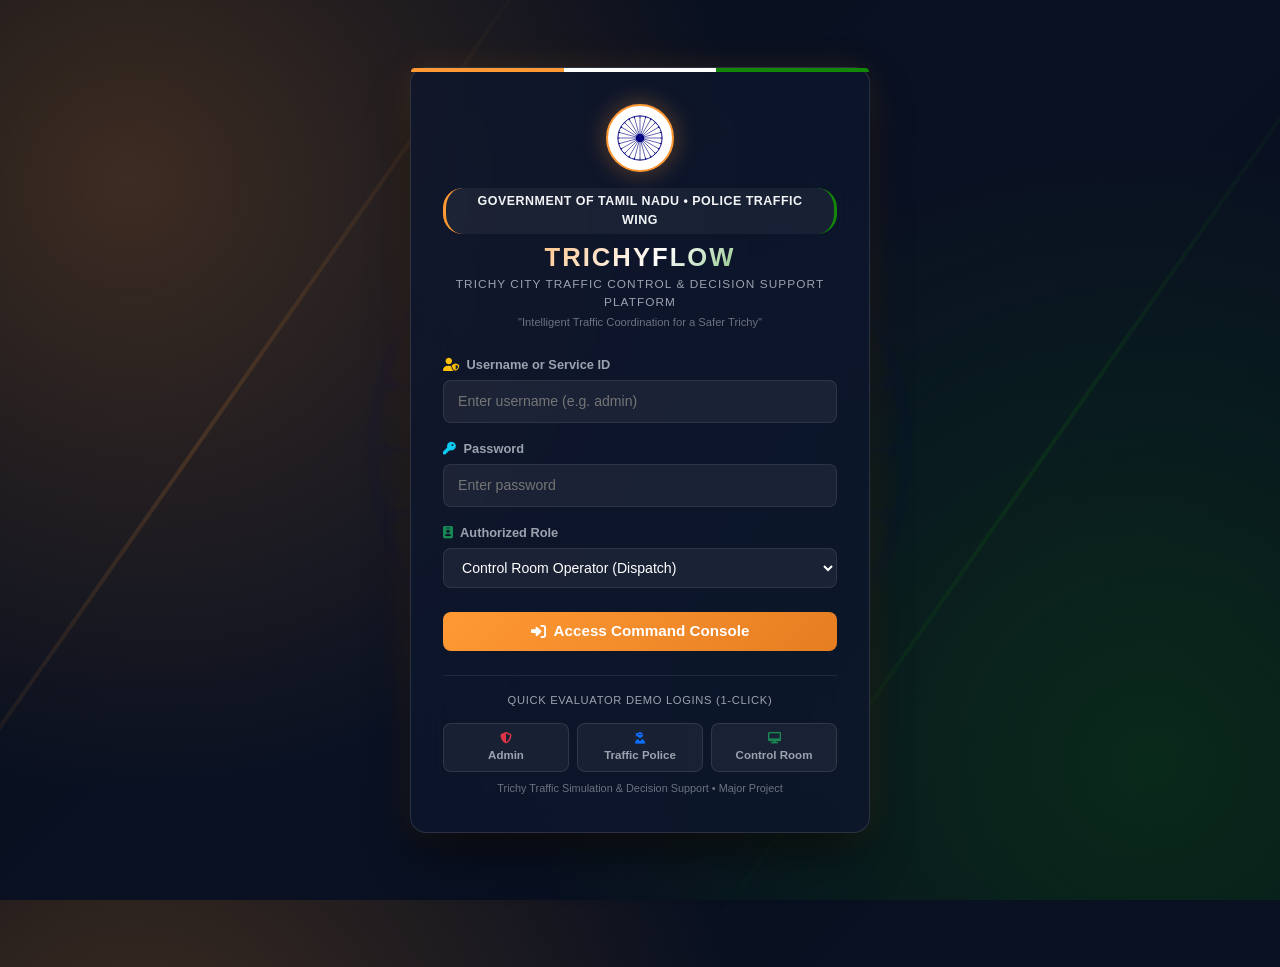
==== backend/src/main/resources/static/index.html @ 60793284 "Initial commit: TrichyFlow Intelligent City Traffic Coordination & Emergency Response Platform" ====
<!DOCTYPE html>
<html lang="en">
<head>
  <meta charset="UTF-8">
  <meta name="viewport" content="width=device-width, initial-scale=1.0">
  <title>TRICHYFLOW — Trichy City Traffic Control Command Centre</title>
  <!-- Bootstrap 5 CSS -->
  <link href="https://cdn.jsdelivr.net/npm/bootstrap@5.3.2/dist/css/bootstrap.min.css" rel="stylesheet">
  <!-- Font Awesome Icons -->
  <link rel="stylesheet" href="https://cdnjs.cloudflare.com/ajax/libs/font-awesome/6.4.2/css/all.min.css">
  <!-- Custom CSS -->
  <link rel="stylesheet" href="css/animations.css">
  <link rel="stylesheet" href="css/main.css">
  <style>
    /* Full-screen Indian Tricolour Background */
    body.login-page {
      background: radial-gradient(circle at 10% 20%, rgba(255, 153, 51, 0.22) 0%, transparent 45%),
                  radial-gradient(circle at 90% 85%, rgba(19, 136, 8, 0.22) 0%, transparent 45%),
                  linear-gradient(135deg, #050C1A 0%, #0A1122 50%, #060E1E 100%);
      min-height: 100vh;
      display: flex;
      align-items: center;
      justify-content: center;
      position: relative;
      overflow: hidden;
    }

    /* Ambient Road Flow Lights */
    .road-light-beam-1 {
      position: absolute;
      top: -20%;
      left: 15%;
      width: 4px;
      height: 140%;
      background: linear-gradient(180deg, transparent, var(--saffron), transparent);
      opacity: 0.15;
      transform: rotate(35deg);
      animation: floatParticles 8s ease-in-out infinite;
    }

    .road-light-beam-2 {
      position: absolute;
      bottom: -20%;
      right: 18%;
      width: 4px;
      height: 140%;
      background: linear-gradient(180deg, transparent, var(--india-green), transparent);
      opacity: 0.15;
      transform: rotate(35deg);
      animation: floatParticles 10s ease-in-out infinite reverse;
    }

    /* Subtle Rotating Ashoka Chakra in Center Background */
    .background-chakra {
      position: absolute;
      width: 580px;
      height: 580px;
      opacity: 0.04;
      pointer-events: none;
      z-index: 1;
      top: 50%;
      left: 50%;
      margin-top: -290px;
      margin-left: -290px;
    }

    /* Glassmorphism Login Container */
    .login-box {
      width: 100%;
      max-width: 460px;
      background: rgba(14, 22, 44, 0.82);
      backdrop-filter: blur(20px);
      -webkit-backdrop-filter: blur(20px);
      border: 1px solid rgba(255, 255, 255, 0.12);
      border-radius: 16px;
      padding: 36px 32px;
      box-shadow: 0 25px 50px -12px rgba(0, 0, 0, 0.7), 0 0 35px rgba(255, 153, 51, 0.12);
      position: relative;
      z-index: 10;
      animation: fadeInDown 0.6s cubic-bezier(0.16, 1, 0.3, 1) forwards;
    }

    .login-crest {
      width: 68px;
      height: 68px;
      margin: 0 auto 16px;
      background: #ffffff;
      border-radius: 50%;
      display: flex;
      align-items: center;
      justify-content: center;
      box-shadow: 0 0 24px var(--saffron-glow);
      border: 2px solid var(--saffron);
    }

    .demo-buttons-grid {
      display: grid;
      grid-template-columns: repeat(3, 1fr);
      gap: 8px;
      margin-top: 14px;
    }

    .demo-credential-btn {
      background: rgba(255, 255, 255, 0.05);
      border: 1px solid rgba(255, 255, 255, 0.1);
      color: #9CA3AF;
      border-radius: 8px;
      padding: 6px 4px;
      font-size: 0.72rem;
      text-align: center;
      cursor: pointer;
      transition: all 0.2s;
    }

    .demo-credential-btn:hover {
      background: rgba(255, 153, 51, 0.15);
      border-color: var(--saffron);
      color: #fff;
    }
  </style>
</head>
<body class="login-page">

  <!-- Ambient Light Beams -->
  <div class="road-light-beam-1"></div>
  <div class="road-light-beam-2"></div>

  <!-- Subtle Rotating Ashoka Chakra Background -->
  <div class="background-chakra animate-chakra">
    <img src="assets/images/ashoka_chakra.svg" alt="Ashoka Chakra" style="width: 100%; height: 100%;">
  </div>

  <div class="login-box">
    <!-- Tricolour Top Accent -->
    <div class="tricolour-bar" style="position: absolute; top: 0; left: 0; border-radius: 16px 16px 0 0;"></div>

    <div class="text-center mb-4">
      <div class="login-crest">
        <img src="assets/images/ashoka_chakra.svg" alt="Emblem" style="width: 48px; height: 48px;" class="animate-chakra-fast">
      </div>
      <div class="tricolour-pill mb-2">Government of Tamil Nadu • Police Traffic Wing</div>
      <h3 style="font-weight: 900; letter-spacing: 0.08em; margin: 0; font-size: 1.6rem;" class="brand-title">TRICHYFLOW</h3>
      <div style="font-size: 0.74rem; letter-spacing: 0.09em; color: #9CA3AF; text-transform: uppercase; margin-top: 4px;">
        Trichy City Traffic Control & Decision Support Platform
      </div>
      <div style="font-size: 0.7rem; color: #6B7280; margin-top: 2px;">
        "Intelligent Traffic Coordination for a Safer Trichy"
      </div>
    </div>

    <!-- Error message alert -->
    <div id="loginError" class="alert alert-danger py-2 px-3 mb-3 text-center" style="display: none; font-size: 0.8rem; background: rgba(239, 68, 68, 0.18); border-color: #ef4444; color: #fca5a5;"></div>

    <form id="loginForm">
      <div class="form-group mb-3">
        <label class="form-label"><i class="fa fa-user-shield text-warning me-1"></i> Username or Service ID</label>
        <input type="text" id="username" class="form-control-trichy" placeholder="Enter username (e.g. admin)" required>
      </div>

      <div class="form-group mb-3">
        <label class="form-label"><i class="fa fa-key text-info me-1"></i> Password</label>
        <input type="password" id="password" class="form-control-trichy" placeholder="Enter password" required>
      </div>

      <div class="form-group mb-4">
        <label class="form-label"><i class="fa fa-id-badge text-success me-1"></i> Authorized Role</label>
        <select id="roleSelect" class="form-control-trichy" required>
          <option value="ADMIN">System Administrator (Commissioner)</option>
          <option value="TRAFFIC_POLICE">Traffic Police (Field Operations)</option>
          <option value="CONTROL_ROOM" selected>Control Room Operator (Dispatch)</option>
        </select>
      </div>

      <button type="submit" class="btn-primary-trichy w-100 justify-content-center py-2" style="font-size: 0.95rem;">
        <i class="fa fa-sign-in-alt"></i> Access Command Console
      </button>
    </form>

    <!-- Preset Demo Logins for Instant College Evaluation -->
    <div class="mt-4 pt-3 border-top" style="border-color: rgba(255, 255, 255, 0.08) !important;">
      <div class="text-center" style="font-size: 0.7rem; color: #9CA3AF; text-transform: uppercase; letter-spacing: 0.06em;">
        Quick Evaluator Demo Logins (1-Click)
      </div>
      <div class="demo-buttons-grid">
        <button class="demo-credential-btn" data-user="admin" data-pass="admin123" data-role="ADMIN">
          <i class="fa fa-shield-alt text-danger"></i><br><b>Admin</b>
        </button>
        <button class="demo-credential-btn" data-user="police" data-pass="police123" data-role="TRAFFIC_POLICE">
          <i class="fa fa-user-ninja text-primary"></i><br><b>Traffic Police</b>
        </button>
        <button class="demo-credential-btn" data-user="control" data-pass="control123" data-role="CONTROL_ROOM">
          <i class="fa fa-desktop text-success"></i><br><b>Control Room</b>
        </button>
      </div>
      <div class="text-center mt-2" style="font-size: 0.68rem; color: #6B7280;">
        Trichy Traffic Simulation & Decision Support • Major Project
      </div>
    </div>
  </div>

  <!-- Scripts -->
  <script src="js/api.js"></script>
  <script src="js/auth.js"></script>
  <script>
    document.addEventListener('DOMContentLoaded', () => {
      AuthManager.initLogin();
    });
  </script>
</body>
</html>
---- backend/src/main/resources/static/css/animations.css ----
/* ==============================================================================
   TRICHYFLOW Animations: Indian Tricolour Flow, Ashoka Chakra, Traffic Dynamics
   ============================================================================== */

@keyframes chakraRotate {
  from {
    transform: rotate(0deg);
  }
  to {
    transform: rotate(360deg);
  }
}

@keyframes tricolourFlow {
  0% {
    background-position: 0% 50%;
  }
  50% {
    background-position: 100% 50%;
  }
  100% {
    background-position: 0% 50%;
  }
}

@keyframes floatParticles {
  0% {
    transform: translateY(0px) translateX(0px);
    opacity: 0.3;
  }
  50% {
    transform: translateY(-25px) translateX(15px);
    opacity: 0.8;
  }
  100% {
    transform: translateY(0px) translateX(0px);
    opacity: 0.3;
  }
}

@keyframes roadLightFlow {
  0% {
    stroke-dashoffset: 200;
  }
  100% {
    stroke-dashoffset: 0;
  }
}

@keyframes pulseGlowRed {
  0% {
    box-shadow: 0 0 0 0 rgba(239, 68, 68, 0.7);
  }
  70% {
    box-shadow: 0 0 0 15px rgba(239, 68, 68, 0);
  }
  100% {
    box-shadow: 0 0 0 0 rgba(239, 68, 68, 0);
  }
}

@keyframes pulseGlowBlue {
  0% {
    box-shadow: 0 0 0 0 rgba(59, 130, 246, 0.8);
  }
  70% {
    box-shadow: 0 0 0 18px rgba(59, 130, 246, 0);
  }
  100% {
    box-shadow: 0 0 0 0 rgba(59, 130, 246, 0);
  }
}

@keyframes pulseGlowGreen {
  0% {
    box-shadow: 0 0 0 0 rgba(16, 185, 129, 0.7);
  }
  70% {
    box-shadow: 0 0 0 12px rgba(16, 185, 129, 0);
  }
  100% {
    box-shadow: 0 0 0 0 rgba(16, 185, 129, 0);
  }
}

@keyframes greenCorridorDash {
  to {
    stroke-dashoffset: -40;
  }
}

@keyframes emergencyFlash {
  0%, 100% {
    background-color: rgba(220, 38, 38, 0.2);
    border-color: #ef4444;
  }
  50% {
    background-color: rgba(30, 58, 138, 0.2);
    border-color: #3b82f6;
  }
}

@keyframes slideInRight {
  from {
    transform: translateX(120%);
    opacity: 0;
  }
  to {
    transform: translateX(0);
    opacity: 1;
  }
}

@keyframes fadeInDown {
  from {
    transform: translateY(-20px);
    opacity: 0;
  }
  to {
    transform: translateY(0);
    opacity: 1;
  }
}

.animate-chakra {
  animation: chakraRotate 60s linear infinite;
}

.animate-chakra-fast {
  animation: chakraRotate 20s linear infinite;
}

.pulse-red {
  animation: pulseGlowRed 2s infinite;
}

.pulse-blue {
  animation: pulseGlowBlue 1.8s infinite;
}

.pulse-green {
  animation: pulseGlowGreen 2.2s infinite;
}

.slide-in {
  animation: slideInRight 0.4s cubic-bezier(0.16, 1, 0.3, 1) forwards;
}

.fade-in {
  animation: fadeInDown 0.3s ease-out forwards;
}
---- backend/src/main/resources/static/css/main.css ----
/* ==============================================================================
   TRICHYFLOW Main Stylesheet: Smart City Traffic Control & Decision Support
   Indian National Tricolour Glassmorphic Design System
   ============================================================================== */

:root {
  --saffron: #FF9933;
  --saffron-glow: rgba(255, 153, 51, 0.35);
  --saffron-subtle: rgba(255, 153, 51, 0.12);
  --white: #FFFFFF;
  --india-green: #138808;
  --green-glow: rgba(19, 136, 8, 0.35);
  --green-subtle: rgba(19, 136, 8, 0.12);
  --navy-blue: #000080;
  --navy-deep: #050C1A;
  --bg-dark: #0A1122;
  --bg-card: rgba(16, 24, 48, 0.78);
  --bg-card-hover: rgba(24, 36, 68, 0.88);
  --border-glass: rgba(255, 255, 255, 0.08);
  --border-focus: rgba(255, 153, 51, 0.5);
  --text-primary: #F3F4F6;
  --text-secondary: #9CA3AF;
  --text-muted: #6B7280;
  --accent-blue: #3B82F6;
  --accent-red: #EF4444;
  --accent-yellow: #F59E0B;
  --accent-cyan: #06B6D4;
}

* {
  box-sizing: border-box;
  margin: 0;
  padding: 0;
}

body {
  font-family: 'Inter', -apple-system, BlinkMacSystemFont, "Segoe UI", Roboto, Oxygen, Ubuntu, sans-serif;
  background-color: var(--bg-dark);
  color: var(--text-primary);
  min-height: 100vh;
  overflow-x: hidden;
}

/* Scrollbars */
::-webkit-scrollbar {
  width: 8px;
  height: 8px;
}
::-webkit-scrollbar-track {
  background: rgba(10, 17, 34, 0.8);
}
::-webkit-scrollbar-thumb {
  background: rgba(255, 153, 51, 0.3);
  border-radius: 4px;
}
::-webkit-scrollbar-thumb:hover {
  background: var(--saffron);
}

/* Glassmorphic Container */
.glass-panel {
  background: var(--bg-card);
  backdrop-filter: blur(14px);
  -webkit-backdrop-filter: blur(14px);
  border: 1px solid var(--border-glass);
  border-radius: 12px;
  box-shadow: 0 8px 32px 0 rgba(0, 0, 0, 0.37);
  transition: all 0.25s ease;
}

.glass-panel:hover {
  border-color: rgba(255, 153, 51, 0.25);
}

/* Tricolour Accent Line */
.tricolour-bar {
  height: 4px;
  width: 100%;
  background: linear-gradient(90deg, var(--saffron) 0%, var(--saffron) 33.3%, var(--white) 33.3%, var(--white) 66.6%, var(--india-green) 66.6%, var(--india-green) 100%);
}

.tricolour-pill {
  display: inline-flex;
  align-items: center;
  gap: 8px;
  padding: 4px 12px;
  border-radius: 20px;
  background: rgba(255, 255, 255, 0.05);
  border-left: 3px solid var(--saffron);
  border-right: 3px solid var(--india-green);
  font-size: 0.78rem;
  font-weight: 600;
  letter-spacing: 0.04em;
  text-transform: uppercase;
}

/* Header */
.top-nav {
  height: 64px;
  background: rgba(8, 14, 28, 0.92);
  backdrop-filter: blur(16px);
  border-bottom: 1px solid var(--border-glass);
  display: flex;
  align-items: center;
  justify-content: space-between;
  padding: 0 24px;
  position: sticky;
  top: 0;
  z-index: 1020;
}

.brand-section {
  display: flex;
  align-items: center;
  gap: 12px;
  text-decoration: none;
}

.brand-logo-circle {
  width: 42px;
  height: 42px;
  border-radius: 50%;
  background: radial-gradient(circle, #ffffff 10%, #f0f4f8 100%);
  display: flex;
  align-items: center;
  justify-content: center;
  box-shadow: 0 0 16px var(--saffron-glow);
  position: relative;
  overflow: hidden;
}

.brand-title {
  font-size: 1.25rem;
  font-weight: 800;
  letter-spacing: 0.06em;
  background: linear-gradient(135deg, var(--saffron), #ffffff 55%, var(--india-green));
  -webkit-background-clip: text;
  -webkit-text-fill-color: transparent;
}

.brand-subtitle {
  font-size: 0.7rem;
  color: var(--text-secondary);
  letter-spacing: 0.08em;
  text-transform: uppercase;
}

.nav-actions {
  display: flex;
  align-items: center;
  gap: 16px;
}

/* Global Search */
.search-wrapper {
  position: relative;
  width: 280px;
}

.search-input {
  width: 100%;
  background: rgba(255, 255, 255, 0.06);
  border: 1px solid var(--border-glass);
  color: var(--text-primary);
  padding: 8px 12px 8px 36px;
  border-radius: 20px;
  font-size: 0.85rem;
  outline: none;
  transition: all 0.2s ease;
}

.search-input:focus {
  background: rgba(255, 255, 255, 0.1);
  border-color: var(--saffron);
  box-shadow: 0 0 10px var(--saffron-glow);
  width: 340px;
}

.search-icon {
  position: absolute;
  left: 12px;
  top: 50%;
  transform: translateY(-50%);
  color: var(--text-secondary);
  font-size: 0.85rem;
}

/* User Badge */
.user-profile-badge {
  display: flex;
  align-items: center;
  gap: 10px;
  padding: 6px 14px;
  background: rgba(255, 255, 255, 0.04);
  border: 1px solid var(--border-glass);
  border-radius: 24px;
  cursor: pointer;
  transition: 0.2s;
}

.user-profile-badge:hover {
  background: rgba(255, 255, 255, 0.08);
}

.role-pill {
  font-size: 0.68rem;
  font-weight: 700;
  padding: 2px 8px;
  border-radius: 12px;
  text-transform: uppercase;
}

.role-admin {
  background: rgba(239, 68, 68, 0.2);
  color: #f87171;
  border: 1px solid rgba(239, 68, 68, 0.3);
}

.role-police {
  background: rgba(59, 130, 246, 0.2);
  color: #60a5fa;
  border: 1px solid rgba(59, 130, 246, 0.3);
}

.role-control {
  background: rgba(16, 185, 129, 0.2);
  color: #34d399;
  border: 1px solid rgba(16, 185, 129, 0.3);
}

/* Layout */
.app-container {
  display: flex;
  min-height: calc(100vh - 68px);
}

/* Sidebar */
.sidebar {
  width: 250px;
  background: rgba(10, 16, 32, 0.95);
  border-right: 1px solid var(--border-glass);
  padding: 16px 12px;
  display: flex;
  flex-direction: column;
  gap: 6px;
  flex-shrink: 0;
}

.sidebar-item {
  display: flex;
  align-items: center;
  gap: 12px;
  padding: 10px 14px;
  border-radius: 8px;
  color: var(--text-secondary);
  text-decoration: none;
  font-size: 0.88rem;
  font-weight: 500;
  transition: all 0.2s ease;
  cursor: pointer;
}

.sidebar-item i {
  font-size: 1.1rem;
  width: 22px;
  text-align: center;
}

.sidebar-item:hover {
  background: rgba(255, 255, 255, 0.05);
  color: var(--white);
  transform: translateX(4px);
}

.sidebar-item.active {
  background: linear-gradient(90deg, rgba(255, 153, 51, 0.18), rgba(19, 136, 8, 0.12));
  color: var(--saffron);
  font-weight: 600;
  border-left: 3px solid var(--saffron);
}

.sidebar-heading {
  font-size: 0.68rem;
  text-transform: uppercase;
  letter-spacing: 0.08em;
  color: var(--text-muted);
  padding: 12px 14px 4px;
}

/* Main Content Area */
.main-content {
  flex: 1;
  padding: 24px;
  overflow-y: auto;
  display: flex;
  flex-direction: column;
  gap: 20px;
}

/* Live Simulation Banner */
.simulation-pill-banner {
  display: flex;
  align-items: center;
  justify-content: space-between;
  background: rgba(255, 153, 51, 0.08);
  border: 1px solid rgba(255, 153, 51, 0.25);
  padding: 8px 16px;
  border-radius: 8px;
  font-size: 0.82rem;
}

/* Emergency Mode Alert Banner */
.emergency-mode-banner {
  display: none;
  align-items: center;
  justify-content: space-between;
  background: linear-gradient(90deg, rgba(239, 68, 68, 0.25), rgba(220, 38, 38, 0.4), rgba(239, 68, 68, 0.25));
  border: 2px solid #ef4444;
  border-radius: 10px;
  padding: 12px 20px;
  color: #fff;
  font-weight: 700;
  animation: emergencyFlash 1.5s infinite;
}

/* Metric Counter Cards */
.stats-grid {
  display: grid;
  grid-template-columns: repeat(auto-fit, minmax(180px, 1fr));
  gap: 16px;
}

.stat-card {
  padding: 18px 20px;
  position: relative;
  overflow: hidden;
}

.stat-card::before {
  content: '';
  position: absolute;
  top: 0;
  left: 0;
  right: 0;
  height: 3px;
}

.stat-card.junctions::before { background: var(--saffron); }
.stat-card.incidents::before { background: var(--accent-red); }
.stat-card.congestion::before { background: var(--accent-yellow); }
.stat-card.emergency::before { background: var(--accent-blue); }
.stat-card.roadblocks::before { background: var(--text-muted); }
.stat-card.challans::before { background: var(--india-green); }

.stat-label {
  font-size: 0.72rem;
  font-weight: 700;
  letter-spacing: 0.08em;
  text-transform: uppercase;
  color: var(--text-secondary);
  display: flex;
  align-items: center;
  justify-content: space-between;
}

.stat-value {
  font-size: 2.1rem;
  font-weight: 800;
  margin-top: 6px;
  color: #ffffff;
  font-variant-numeric: tabular-nums;
}

.stat-subtext {
  font-size: 0.72rem;
  color: var(--text-muted);
  margin-top: 4px;
}

/* Map Section */
.map-card {
  height: 520px;
  display: flex;
  flex-direction: column;
  position: relative;
}

.map-header {
  padding: 12px 18px;
  display: flex;
  align-items: center;
  justify-content: space-between;
  border-bottom: 1px solid var(--border-glass);
}

.map-container {
  flex: 1;
  width: 100%;
  border-radius: 0 0 12px 12px;
  overflow: hidden;
  background: #0d1527;
}

/* Map Floating Overlays */
.map-legend-box {
  position: absolute;
  bottom: 20px;
  right: 20px;
  z-index: 1000;
  background: rgba(10, 17, 34, 0.9);
  backdrop-filter: blur(12px);
  border: 1px solid var(--border-glass);
  padding: 10px 14px;
  border-radius: 8px;
  font-size: 0.75rem;
  display: flex;
  flex-direction: column;
  gap: 6px;
}

.legend-item {
  display: flex;
  align-items: center;
  gap: 8px;
}

.legend-dot {
  width: 10px;
  height: 10px;
  border-radius: 50%;
}

/* 2-Column Split Section */
.dashboard-grid-2 {
  display: grid;
  grid-template-columns: 2fr 1fr;
  gap: 20px;
}

@media (max-width: 1100px) {
  .dashboard-grid-2 {
    grid-template-columns: 1fr;
  }
}

/* Buttons */
.btn-primary-trichy {
  background: linear-gradient(135deg, var(--saffron), #e67e22);
  color: #fff;
  border: none;
  font-weight: 600;
  padding: 8px 16px;
  border-radius: 8px;
  cursor: pointer;
  transition: all 0.2s;
  display: inline-flex;
  align-items: center;
  gap: 8px;
  font-size: 0.85rem;
}

.btn-primary-trichy:hover {
  box-shadow: 0 0 16px var(--saffron-glow);
  transform: translateY(-1px);
}

.btn-secondary-trichy {
  background: rgba(255, 255, 255, 0.08);
  color: var(--text-primary);
  border: 1px solid var(--border-glass);
  font-weight: 500;
  padding: 8px 14px;
  border-radius: 8px;
  cursor: pointer;
  transition: 0.2s;
  display: inline-flex;
  align-items: center;
  gap: 8px;
  font-size: 0.85rem;
}

.btn-secondary-trichy:hover {
  background: rgba(255, 255, 255, 0.14);
}

.btn-green-trichy {
  background: linear-gradient(135deg, var(--india-green), #0d5f05);
  color: #fff;
  border: none;
  font-weight: 600;
  padding: 8px 16px;
  border-radius: 8px;
  cursor: pointer;
  transition: 0.2s;
  display: inline-flex;
  align-items: center;
  gap: 8px;
  font-size: 0.85rem;
}

.btn-green-trichy:hover {
  box-shadow: 0 0 16px var(--green-glow);
  transform: translateY(-1px);
}

.btn-danger-trichy {
  background: linear-gradient(135deg, #ef4444, #b91c1c);
  color: #fff;
  border: none;
  font-weight: 600;
  padding: 8px 16px;
  border-radius: 8px;
  cursor: pointer;
  transition: 0.2s;
}

/* Tables */
.trichy-table {
  width: 100%;
  border-collapse: collapse;
  font-size: 0.82rem;
}

.trichy-table th {
  background: rgba(255, 255, 255, 0.03);
  padding: 12px 14px;
  text-align: left;
  font-weight: 600;
  color: var(--text-secondary);
  border-bottom: 1px solid var(--border-glass);
}

.trichy-table td {
  padding: 12px 14px;
  border-bottom: 1px solid rgba(255, 255, 255, 0.04);
  color: var(--text-primary);
}

.trichy-table tr:hover td {
  background: rgba(255, 255, 255, 0.02);
}

/* Modals */
.modal-overlay {
  display: none;
  position: fixed;
  top: 0;
  left: 0;
  width: 100%;
  height: 100%;
  background: rgba(0, 0, 0, 0.7);
  backdrop-filter: blur(8px);
  z-index: 2000;
  align-items: center;
  justify-content: center;
}

.modal-card {
  width: 90%;
  max-width: 650px;
  max-height: 90vh;
  overflow-y: auto;
  background: #0f172a;
  border: 1px solid rgba(255, 153, 51, 0.3);
  border-radius: 14px;
  padding: 24px;
  box-shadow: 0 20px 50px rgba(0, 0, 0, 0.7);
}

/* Form inputs */
.form-group {
  margin-bottom: 16px;
}

.form-label {
  display: block;
  font-size: 0.8rem;
  font-weight: 600;
  color: var(--text-secondary);
  margin-bottom: 6px;
}

.form-control-trichy {
  width: 100%;
  padding: 10px 14px;
  background: rgba(255, 255, 255, 0.06);
  border: 1px solid var(--border-glass);
  border-radius: 8px;
  color: #fff;
  font-size: 0.88rem;
  outline: none;
  transition: 0.2s;
}

.form-control-trichy:focus {
  border-color: var(--saffron);
  box-shadow: 0 0 10px var(--saffron-glow);
}

/* Badges */
.badge-normal { background: rgba(16, 185, 129, 0.15); color: #34d399; border: 1px solid rgba(16, 185, 129, 0.3); }
.badge-moderate { background: rgba(245, 158, 11, 0.15); color: #fbbf24; border: 1px solid rgba(245, 158, 11, 0.3); }
.badge-heavy { background: rgba(239, 68, 68, 0.15); color: #f87171; border: 1px solid rgba(239, 68, 68, 0.3); }
.badge-critical { background: rgba(220, 38, 38, 0.35); color: #fca5a5; border: 1px solid #ef4444; }

.status-badge {
  padding: 3px 10px;
  border-radius: 12px;
  font-size: 0.72rem;
  font-weight: 600;
  display: inline-block;
}

/* Notification Drawer */
.toast-container-trichy {
  position: fixed;
  bottom: 24px;
  right: 24px;
  display: flex;
  flex-direction: column;
  gap: 10px;
  z-index: 3000;
  max-width: 380px;
}

.toast-trichy {
  background: rgba(15, 23, 42, 0.95);
  backdrop-filter: blur(12px);
  border-left: 4px solid var(--saffron);
  border-radius: 8px;
  padding: 12px 16px;
  box-shadow: 0 10px 25px rgba(0, 0, 0, 0.5);
  display: flex;
  gap: 12px;
  align-items: flex-start;
  color: #fff;
  font-size: 0.84rem;
}

.toast-emergency {
  border-left-color: #ef4444;
  background: rgba(40, 10, 15, 0.95);
}

/* Responsive adjustments */
@media (max-width: 900px) {
  .app-container {
    flex-direction: column;
  }
  .sidebar {
    width: 100%;
    flex-direction: row;
    overflow-x: auto;
  }
  .search-wrapper {
    display: none;
  }
}
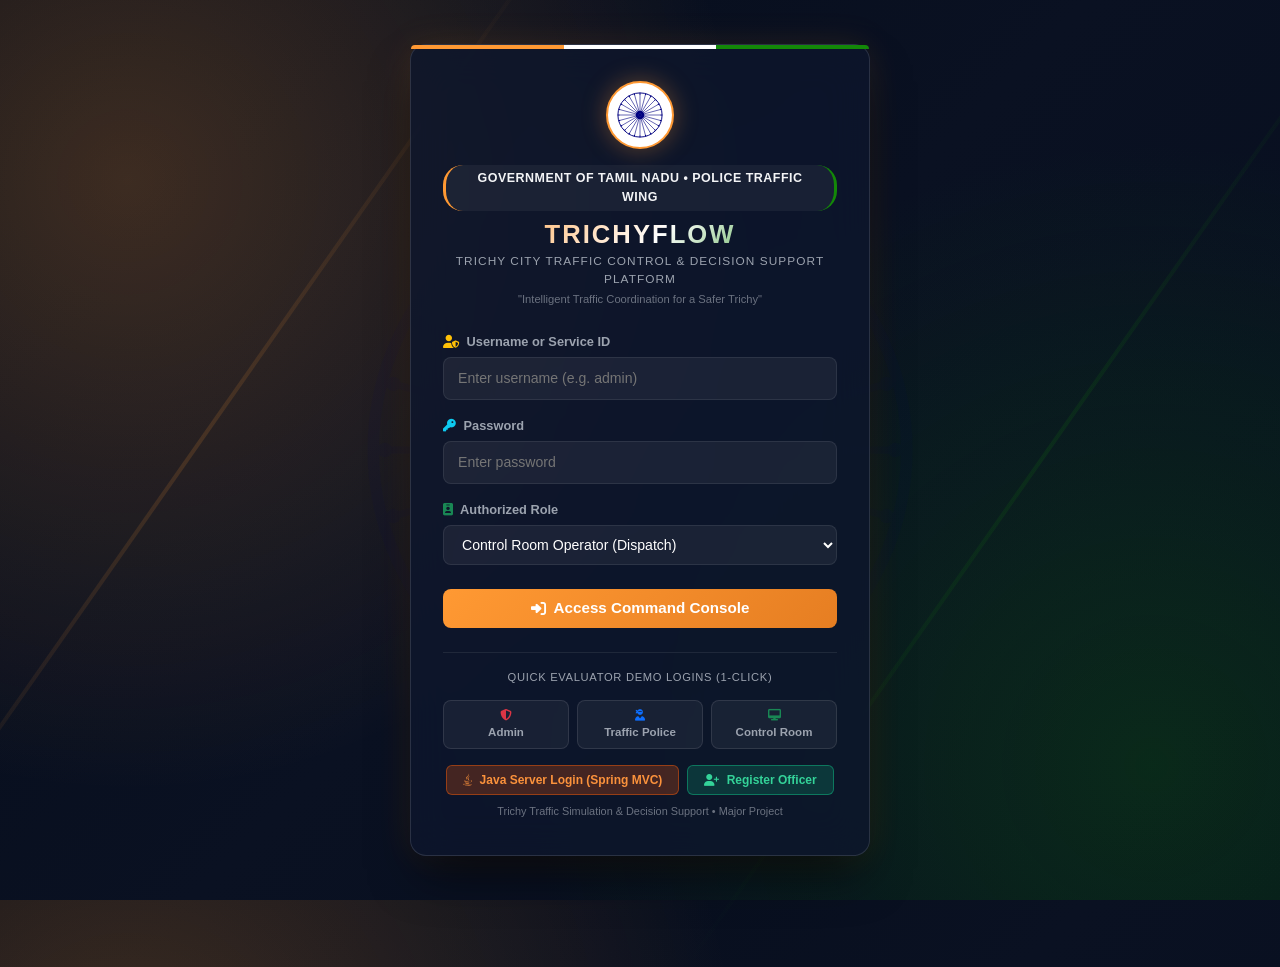
==== commit 05e42375: "Add Java server-side login/register portal (Thymeleaf/Spring MVC), citizen traffic advisories, VIP G" ====
--- a/backend/src/main/resources/static/index.html
+++ b/backend/src/main/resources/static/index.html
@@ -192,6 +192,16 @@
           <i class="fa fa-desktop text-success"></i><br><b>Control Room</b>
         </button>
       </div>
+
+      <!-- Java Spring Boot Portal Switch & Officer Registration -->
+      <div class="mt-3 text-center d-flex justify-content-center gap-2">
+        <a href="/login" class="badge text-decoration-none px-3 py-2" style="background: rgba(234, 88, 12, 0.25); border: 1px solid rgba(234, 88, 12, 0.5); color: #fb923c; font-size: 0.75rem;">
+          <i class="fab fa-java me-1"></i> Java Server Login (Spring MVC)
+        </a>
+        <a href="/register" class="badge text-decoration-none px-3 py-2" style="background: rgba(16, 185, 129, 0.2); border: 1px solid rgba(16, 185, 129, 0.5); color: #34d399; font-size: 0.75rem;">
+          <i class="fa fa-user-plus me-1"></i> Register Officer
+        </a>
+      </div>
       <div class="text-center mt-2" style="font-size: 0.68rem; color: #6B7280;">
         Trichy Traffic Simulation & Decision Support • Major Project
       </div>
